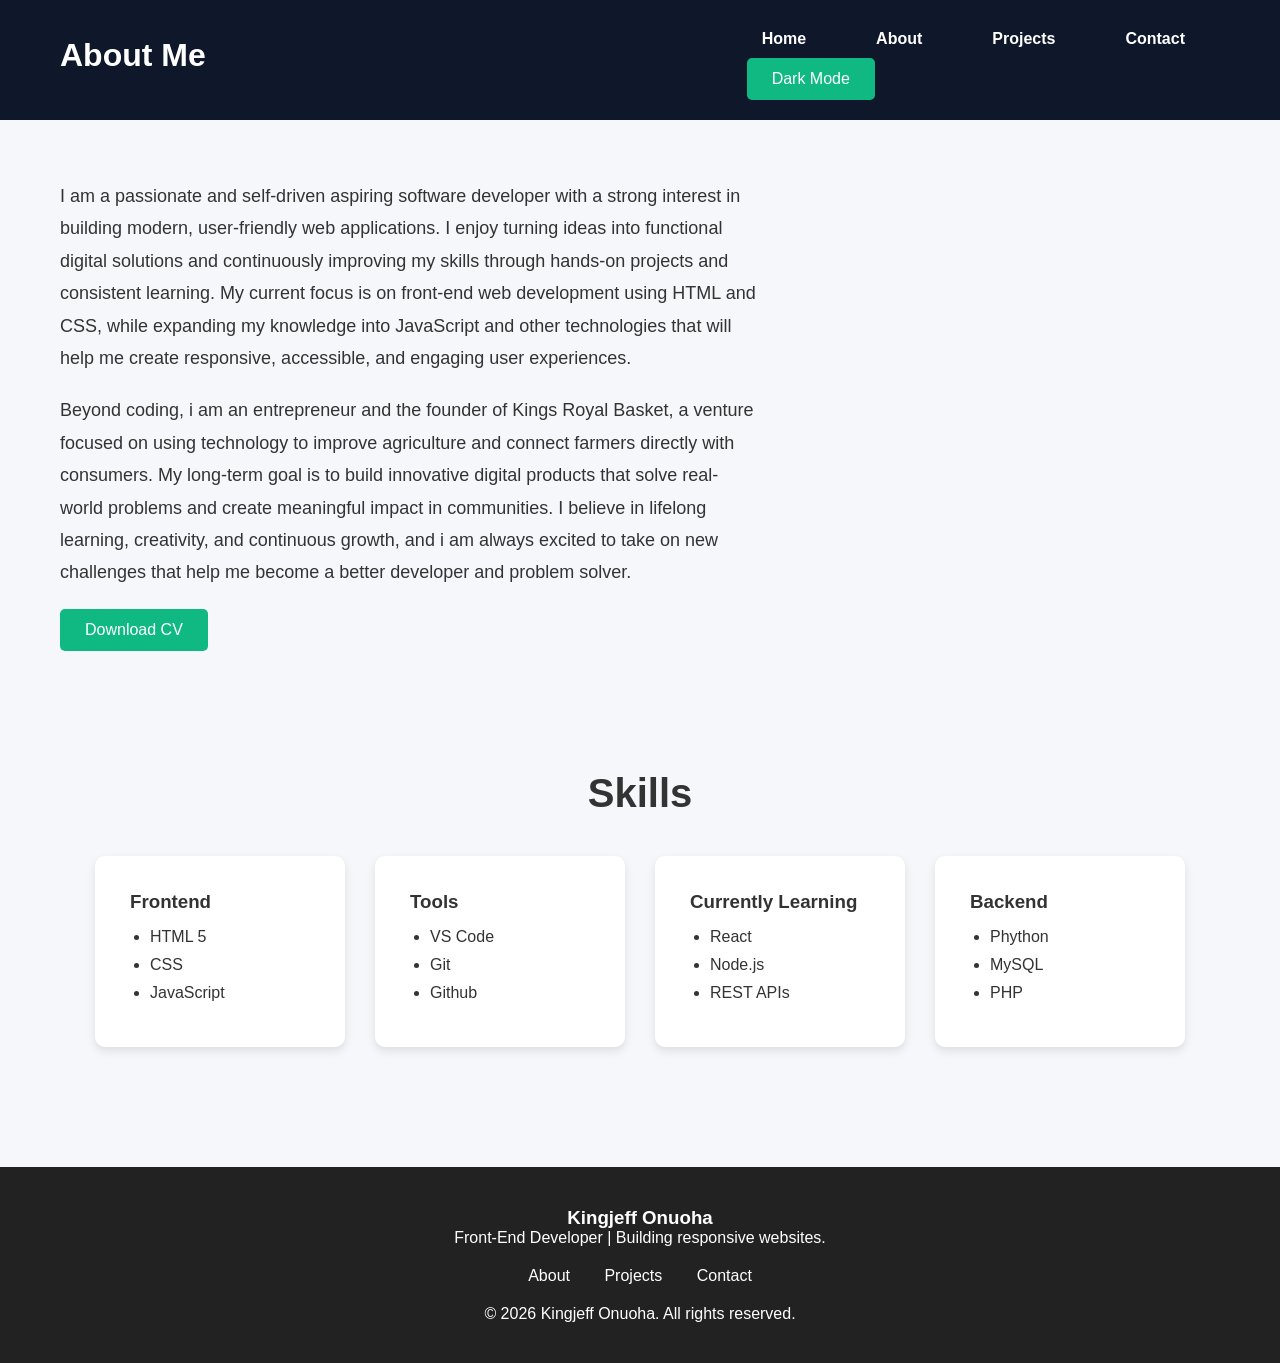
==== about.html @ 16309239 "Fix mobile responsiveness and prepare Git workflow" ====
<!DOCTYPE html>
<html>
    <head>
        <meta charset="UTF-8">
        <meta name="viewport" content="width=device-width, initial-scale=1.0">
        <link rel="stylesheet" href="css/style.css">
        <title>About Me</title>
    </head>
    <body>
        <header>
            <h1>About Me</h1>

            <nav>
                <div class="nav-links">
                <a href="index.html">Home</a>
                <a href="about.html">About</a>
                <a href="projects.html">Projects</a>
                <a href="contact.html">Contact</a>
                </div>

                <button id="themeBtn">Dark Mode</button>
            </div>

                <div class="hamburger" id="hamburger">
             ☰
           </div>

            </nav>
        </header>
        <main>
            <section id="about">

        <p>I am a passionate and self-driven aspiring software developer with a strong interest in building modern, user-friendly web applications. I enjoy turning ideas into functional digital solutions and continuously improving my skills through hands-on projects and consistent learning. My current focus is on front-end web development using HTML and CSS, while expanding my knowledge into JavaScript and other technologies that will help me create responsive, accessible, and engaging user experiences.</p>

        <p>Beyond coding, i am an entrepreneur and the founder of Kings Royal Basket, a venture focused on using technology to improve agriculture and connect farmers directly with consumers. My long-term goal is to build innovative digital products that solve real-world problems and create meaningful impact in communities. I believe in lifelong learning, creativity, and continuous growth, and i am always excited to take on new challenges that help me become a better developer and problem solver.</p>
        <button>Download CV</button>
            </section>
        </main>
        <main>
            <section id="skills">

                <h2>Skills</h2>

                <div class="skills-container">
                    
                    <div class="skill-card">
                        <h3>Frontend</h3>

                        <ul>
                            <li>HTML 5</li>
                            <li>CSS</li>
                            <li>JavaScript</li>
                        </ul>
                    </div>

                    <div class="skill-card">
                        <h3>Tools</h3>

                        <ul>
                            <li>VS Code</li>
                            <li>Git</li>
                            <li>Github</li>
                        </ul>
                    </div>

                    <div class="skill-card">
                        <h3>Currently Learning</h3>

                        <ul>
                            <li>React</li>
                            <li>Node.js</li>
                            <li>REST APIs</li>
                        </ul>
                    </div>

                    <div class="skill-card">
                        <h3>Backend</h3>

                        <ul>
                            <li>Phython</li>
                            <li>MySQL</li>
                            <li>PHP</li>
                        </ul>
                    </div>
            </section>


        </main>

        <footer>
            <h3>Kingjeff Onuoha</h3>

            <p>
                Front-End Developer | Building responsive websites.</p>

                <div class="footer-links">
                    <a href="about.html">About</a>
                    <a href="projects.html">Projects</a>
                    <a href="contact.html">Contact</a>
                </div>

            <p>&copy; 2026 Kingjeff Onuoha. All rights reserved.</p>
        </footer>

         <script src="js/script.js"></script>

    </body>

</html>
---- css/style.css ----
/* Remove default broswer spacing */
*{
    margin: 0;
    padding: 0;
    box-sizing: border-box;
}

/* Page stlying*/
body {
    font-family: Arial, sans-serif;
    background-color: #f5f7fa;
    color: #333
}

/* Header */
header {
    background-color: #0f172a;
    color: white;
    padding: 20px 60px;

    display: flex;
    justify-content: space-between;
    align-items: center;
}

/* Name */
header h1 {
    margin-bottom: 10px;
}

/* Navigation */
nav a {
    color: white;
    text-decoration: none;
    margin-right: 20px;
    font-weight: bold;
}

nav a:hover {
    color: #10b981;
}

/* Hero Section */
section {
    padding: 80px 60px;
}

section h2 {
    font-size: 40px;
    margin-bottom: 20px;
}

section p {
    font-size: 18px;
    margin-bottom: 30px;
    max-width: 600px;
}

/* Buttons */
button {
    padding: 12px 25px;
    margin-right: 10px;
    border: none;
    border-radius: 5px;
    background-color: #10b981;
    color: white;
    font-size: 16px;
    cursor: pointer;
}

button:hover {
    background-color: #059669;
}

/* About Section */
#about {
    padding: 60px
}

#about p {
    max-width: 700px;
    line-height: 1.8;
    margin-bottom: 20px;
}

/* Skills Section */

#skills{
    padding: 60px;
}

#skills h2{
    text-align: center;
    margin-bottom: 40px;
}

.skills-container{
    display: flex;
    gap: 30px;
    justify-content: center;
}

.skill-card{
    background: white;
    padding: 35px;
    border-radius: 10px;
    width: 250px;
    box-shadow: 0 4px 10px rgb(0, 0, 0, 0.1);
}

.skill-card h3{
    margin-bottom: 15px;
}

.skill-card ul{
    padding-left: 20px;
}

.skill-card li{
    margin-bottom: 10px;
}

nav a {
    text-decoration: none;
    color: white;
    padding: 10px 15px;
    transition: 0.3s;
}

nav a:hover {
    background-color: #16a34a;
    border-radius: 5px;
}

.project-card {
    background-color: white;
    padding: 20px;
    border-radius: 10px;
    box-shadow: 0 4px 8px rgba(0, 0, 0, 0.1);
    width: 400px;

    transition: transform 0.3s ease;
}
.project-card:hover{
    transform:translateY(-5px);
}

.projects-container{
    display: grid;
    grid-template-columns: repeat(auto-fit, minmax(300px, 1fr));
    gap: 20px;

}

.btn{
    display: inline-block;
    background-color: #16a34a;
    color: white;
    text-decoration: none;
    padding: 10px 20px;
    border-radius: 5px;
    margin-top: 10px;
    transition: background-color 0.3s ease;
}

.btn:hover{
    background-color: #15803d;
    color: white;
    transform: translateY(-5px) scale(1.05);
}

@media (max-width: 768px){
    .projects-container{
        flex-direction: column;
        align-items: center;
    }

    .project-card{
        width:90%;
    }

    nav ul{
        flex-direction: column;
        align-items: center;
    }

    nav li{
        margin: 10px 0;
    }
    #hero{
        flex-direction: column;
        text-align: center;
        gap: 40px;
        padding: 40px 20px;
    }
    header{
        padding: 20px;
    }
    section{
        padding: 40px 20px;
    }
}

.grid-container{
    display: grid;
    grid-template-columns: repeat(auto-fit, minmax(250px, 1fr));
    gap: 20px;
}

.box{
    background-color: green;
    color: white;
    padding: 30px;
    text-align: center;
    border-radius: 10px;
}

/* Form*/
form {
    display: flex;
    flex-direction: column;
    gap: 20px; /* Space between labels + inputs */
    width: 100%;
    max-width: 600px;
}
form label {
    font-weight: 600px;
    margin-bottom: 6px; /* Space between label + input */
}
input,
textarea {
    padding: 12px 14px;
    border: 1px solid #ccc;
    border-radius: 6px;
    font-size: 16px;
    width: 100%;
    box-sizing: border-box;
}
form textarea {
    resize: vertical; /* Allow vertical resizing */
    min-height: 150px; /* Minimum height for textarea */
}

/* Contact Links*/
.contact-links {
    display: flex;
    gap: 20px;
    margin-bottom: 35px;  /* More space below links */
}

.contact-links a {
    text-decoration: none;
    color: #16a34a;
    font-weight: 600;
    padding: 8px 12px;
    border-radius: 5px;
    transition: all 0.3s ease;

}

.contact-links i{
    margin-right: 6px;
}

.contact-links a:hover{
    background-color: #16a34a;
    color: #fff;
}

/* Contact Section */
#contact {
    padding:60px; 20px;
    max-width:800px;
    margin:0 auto;
}

/* Space below the intro paragraph */
#contact p {
    margin-bottom: 25px;
}

#hero{
    display: flex;
    justify-content: space-between;
    align-items: center;
    padding: 80px 10%;
    min-height: 100vh;
}

.hero-text{
    max-width: 600px;
}

.hero-image img{
    width: 320px;
    height: 320px;
    object-fit: cover;
    border-radius: 50%;
    transition: transform 0.4s;
    border: 5px solid #16a34a;
}

.hero-image img:hover{
    transform: scale(1.05);
}

.hero-buttons{
    display: flex;
    gap: 15px;
}

#featured-projects{
    padding: 80px 10%;
    background: #f8f9fa;
}

#featured-projects h2{
    text-align: center;
    margin-bottom: 40px;
    font-size: 36px;
    color: #000;
}

.project-grid{
    display: grid;
    grid-template-columns: repeat(auto-fit, minmax(280px,1fr));
    gap: 25px;
}

.project-card{
    background: white;
    padding: 25px;
    border-radius: 12px;
    box-shadow: 0 8px 20px rgba(0,0,0,.08);
    transition: transform .3s ease, box-shadow .3s ease;  
}

.project-card:hover{
    transform: translateY(-10px);
    box-shadow: 0 15px 35px rgba(0,0,0,.15);
}

.project-card h3{
    margin-bottom: 15px;
}

.project-card p{
    margin-bottom: 20px;
}

.project-card img{
    width: 100%;
    height: 180px;
    object-fit: cover;
    border-radius: 10px;
    margin-bottom: 20px;

}

.project-tags{
    display: flex;
    gap: 10px;
    margin: 15px 0;
    flex-wrap: wrap;
}

.project-tags span{
    background: #16a34a;
    color: white;
    padding: 6px 12px;
    border-radius: 20px;
    font-size: 14px;
}
footer{
    background: #222;
    color: white;
    text-align: center;
    padding: 40px 20px;
    margin-top: 60px;
}

.footer-links{
    margin: 20px 0;
}

.footer-links a{
    color: white;
    text-decoration: none;
    margin: 0 15px;
}

.footer-links a:hover{
    color: #16a34a
}

#services{
    padding: 80px 10%;
}

#services h2{
    text-align: center;
    margin-bottom: 40px;
}

.service-grid{
    display: grid;
    grid-template-columns: repeat(auto-fit,minmax(280px,1fr));
    gap: 25px;
}

.service-card{
    background: #fff;
    padding: 30px;
    border-radius: 12px;
    box-shadow: 0 8px 20px rgba(0,0,0,.08);
    transition: .3s;
}

.service-card:hover{
    transform:translateY(-8px);
}

.dark-mode{
    background-color: #121212;
    color: white;
}

.dark-mode header{
    background-color: #000;
}

.dark-mode a{
    color: white;
}

.dark-mode .hero-text{
    color: white;
}

.dark-mode .service-card{
    background-color: #2b2b2b;
    color: white;
}

.dark-mode .skill-card{
    background-color: #2b2b2b;
    color: white;
}

.dark-mode .project-card{
    background-color: #1f1f1f;
    color: white;
}

.dark-mode #featured-projects {
background-color: #121212;
}

.dark-mode h2 {
    color: white;
}

.dark-mode #featured-projects p {
    color: #ddd;
}

.dark-mode #featured-projects h2 {
    color: white;
}


.hamburger {
    display: none;
    font-size: 30px;
    cursor: pointer;
}

.nav-links {
    display: flex;
    gap: 20px;
}

@media (max-width: 768px) {
    .hamburger{
        display: block;
    }

    .nav-links {
        display: none;
    }
    .nav-links.show {
        display: flex;
        flex-direction: column;
    }
}

.nav-links.show {
    display: flex;
    flex-direction: column;
}
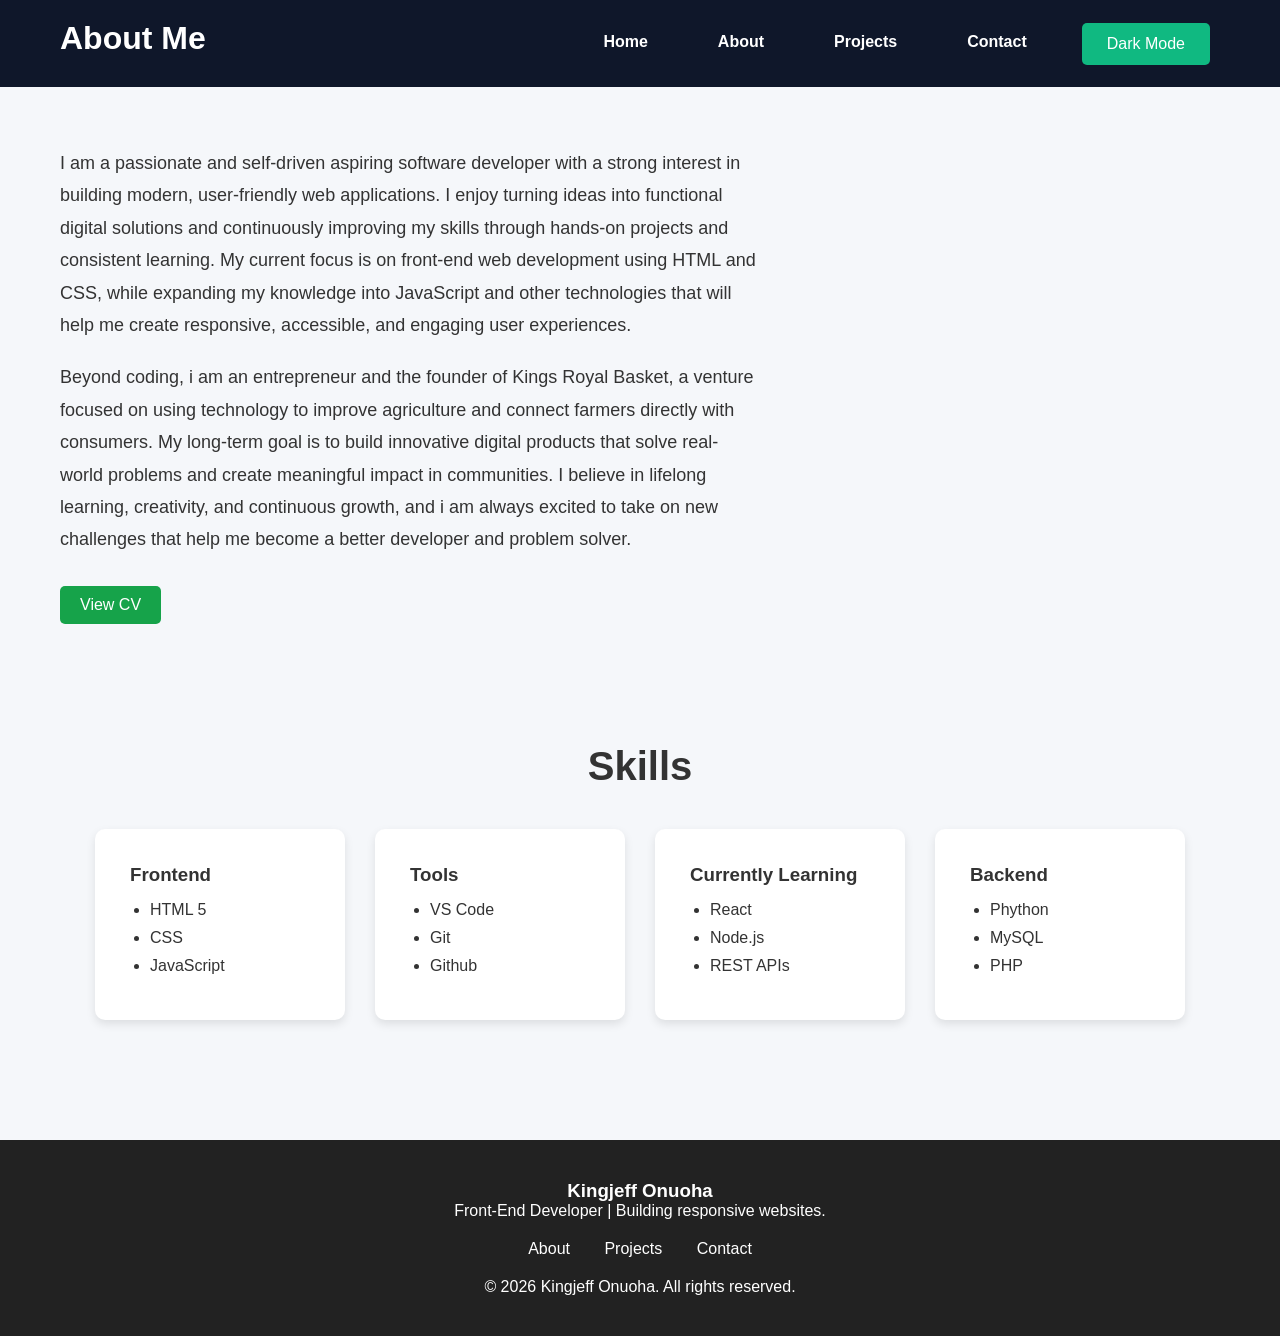
==== commit cbdda063: "Fix mobile navigation menu" ====
--- a/about.html
+++ b/about.html
@@ -3,6 +3,12 @@
     <head>
         <meta charset="UTF-8">
         <meta name="viewport" content="width=device-width, initial-scale=1.0">
+
+         <link rel="apple-touch-icon" sizes="180x180" href="favicon/apple-touch-icon.png">
+        <link rel="icon" type="image/png" sizes="32x32" href="favicon/favicon-32x32.png">
+        <link rel="icon" tyoe="image/png" sizes="16x16" href="favicon/favicon-16x16.png">
+        <link rel="manifest" href="favicon/site.webmanifest">
+
         <link rel="stylesheet" href="css/style.css">
         <title>About Me</title>
     </head>
@@ -11,21 +17,19 @@
             <h1>About Me</h1>
 
             <nav>
-                <div class="nav-links">
-                <a href="index.html">Home</a>
-                <a href="about.html">About</a>
-                <a href="projects.html">Projects</a>
-                <a href="contact.html">Contact</a>
-                </div>
+    <div class="nav-links">
+        <a href="index.html">Home</a>
+        <a href="about.html">About</a>
+        <a href="projects.html">Projects</a>
+        <a href="contact.html">Contact</a>
 
-                <button id="themeBtn">Dark Mode</button>
-            </div>
+        <button id="themeBtn">Dark Mode</button>
+    </div>
 
-                <div class="hamburger" id="hamburger">
-             ☰
-           </div>
-
-            </nav>
+    <div class="hamburger" id="hamburger">
+        ☰
+    </div>
+</nav>
         </header>
         <main>
             <section id="about">
@@ -33,7 +37,8 @@
         <p>I am a passionate and self-driven aspiring software developer with a strong interest in building modern, user-friendly web applications. I enjoy turning ideas into functional digital solutions and continuously improving my skills through hands-on projects and consistent learning. My current focus is on front-end web development using HTML and CSS, while expanding my knowledge into JavaScript and other technologies that will help me create responsive, accessible, and engaging user experiences.</p>
 
         <p>Beyond coding, i am an entrepreneur and the founder of Kings Royal Basket, a venture focused on using technology to improve agriculture and connect farmers directly with consumers. My long-term goal is to build innovative digital products that solve real-world problems and create meaningful impact in communities. I believe in lifelong learning, creativity, and continuous growth, and i am always excited to take on new challenges that help me become a better developer and problem solver.</p>
-        <button>Download CV</button>
+
+        <a href="documents/my cv.html" class="btn" target="-blank" rel="noopener">View CV</a>
             </section>
         </main>
         <main>
--- a/css/style.css
+++ b/css/style.css
@@ -170,6 +170,17 @@
 }
 
 @media (max-width: 768px){
+
+    html,
+    body{
+        overflow-x: hidden;
+    }
+
+    *{
+        max-width: 100%;
+        box-sizing: border-box;
+    }
+    
     .projects-container{
         flex-direction: column;
         align-items: center;
